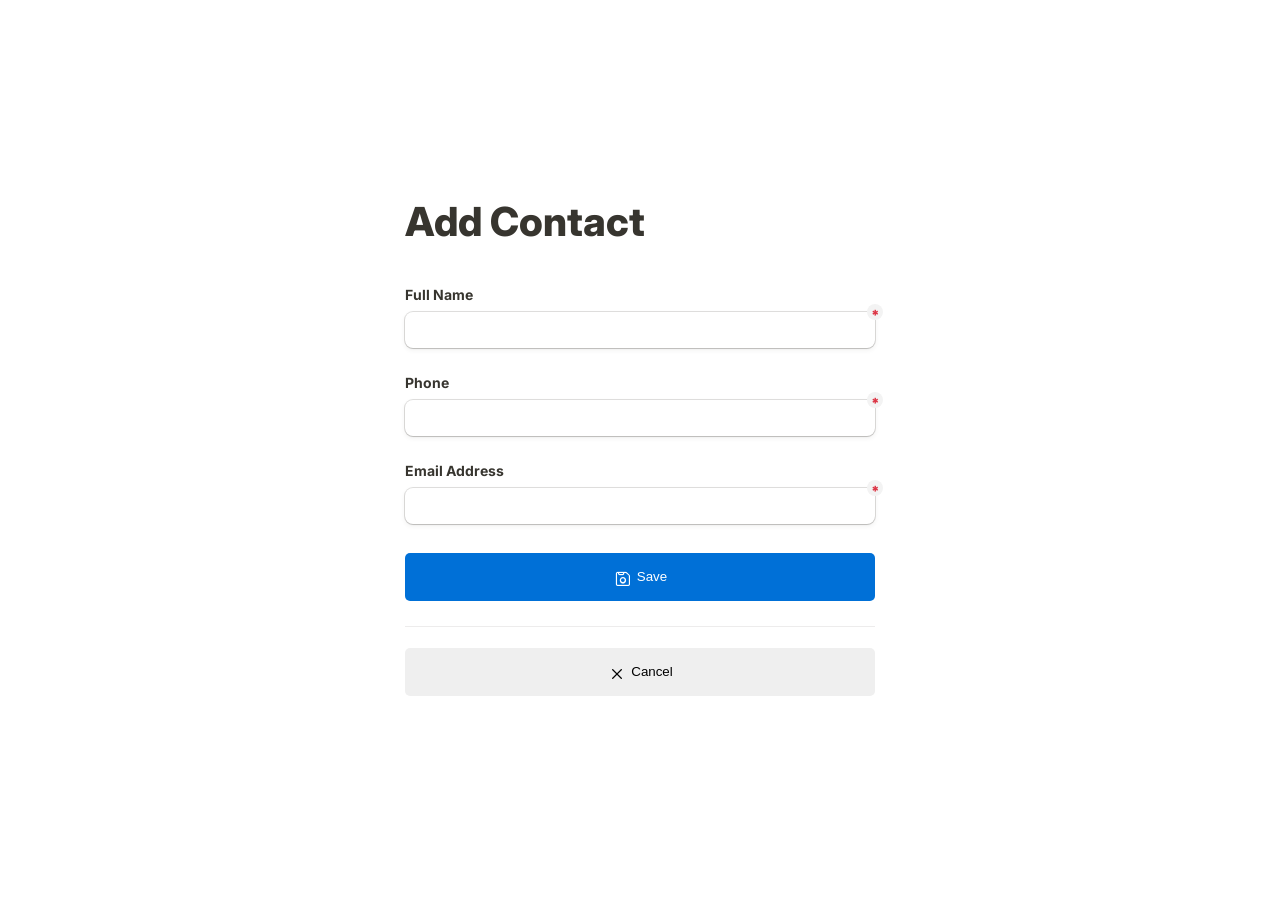
==== form.html @ c099d107 "crud impleted" ====
<!DOCTYPE html>
<html lang="en">
  <head>
    <meta charset="UTF-8" />
    <meta name="viewport" content="width=device-width, initial-scale=1.0" />
    <title>Contact Form</title>
    <link rel="preconnect" href="https://fonts.googleapis.com">
    <link rel="preconnect" href="https://fonts.gstatic.com" crossorigin>
    <link
      href="https://fonts.googleapis.com/css2?family=Inter:ital,opsz,wght@0,14..32,100..900;1,14..32,100..900&display=swap"
      rel="stylesheet">
    <link rel="stylesheet" href="styles.css" />
  </head>
  <body>
    <div class="container">
      <header id="form-title">Add Contact</header>
      <form id="contact-form">
        <div class="form-control">
          <label for="name">Full Name</label>
          <div class="input-container">
            <input type="text" id="name" name="full-name" required />
            <div class="asterik"><span>*</span></div>
          </div>
        </div>
        <div class="form-control">
          <label for="phone">Phone</label>
          <div class="input-container">
            <input type="text" id="phone" name="phone" required />
            <div class="asterik"><span>*</span></div>
          </div>
        </div>
        <div class="form-control">
          <label for="email">Email Address</label>
          <div class="input-container">
            <input type="email" id="email" name="email" required />
            <div class="asterik"><span>*</span></div>
          </div>
        </div>
        <button type="submit" class="btn btn-primary"><i class="icon-save"></i> <span>Save</span></button>
      </form>
      <div class="actions">
        <button type="button" class="btn text-btn" onclick="location.href='index.html'"><i class="icon-close"></i> <span>Cancel</span></button>
        <button type="button" id="delete-btn" class="btn btn-danger" style="display:none;"><i class="icon-trash"></i> <span>Delete</span></button>
      </div>
    </div>
    <div id="confirm-modal" class="modal-overlay" style="display:none;">
      <div class="modal-box">
        <p id="modal-message">Are you sure?</p>
        <div class="modal-actions">
          <button id="modal-cancel" class="btn btn-secondary">Cancel</button>
          <button id="modal-confirm" class="btn btn-danger">Delete</button>
        </div>
      </div>
    </div>


    <script src="main.js"></script>
    <script>
    const params = new URLSearchParams(location.search);
    const editIndex = params.get('edit');
    setupForm(editIndex);
  </script>
  </body>
</html>
---- styles.css ----
@import url('./icons/_icons.css');

* {
  box-sizing: border-box;
}

body {
  font-family: "Inter", sans-serif;
  font-optical-sizing: auto;
  font-style: normal;

  color: #37352F;
  
  margin: 0;
}

button {
  border: 0;
  padding: 0;
  cursor: pointer;
}

header {
  padding-bottom: 2.5rem;

  font-size: 2.5rem;
  font-weight: 800;
  line-height: 1.1;
}

.container {
  display: flex;
  flex-direction: column;
  justify-content: center;

  max-width: 500px;
  height: 100vh;
  padding: 15px;
  margin: 0 auto;
}

.contact-card {
  display: flex;
  align-items: center;
  justify-content: space-between;

  padding: 6px 0;
  border-bottom: 1px solid rgba(55, 53, 47, 0.09);
}

.contact-card-actions {
  display: flex;
  gap: 14px;

  margin-top: 14px;
  margin-left: 10px;

  font-size: 20px;
}

.contact-card:last-child {
  border-bottom: 0;
}

.contact-card-actions i {
  transition: all 0.2s ease-in-out;
}

.contact-card-actions i:hover {
  color: rgb(0, 112, 215);
}

.btn {
  display: inline-flex;
  align-items: center;
  justify-content: center;
  gap: 4px;

  margin: 5px 0;
  padding: 14px 15px;
  
  border: none;
  border-radius: 5px;
  
  cursor: pointer;
  transition: all 0.2s ease-in-out;
}

.btn i {
  transform: translateY(2px);
}

.btn .icon-trash {
  display: inline-block;

  transform: translateY(6px);
}

.btn-primary { 
  width: 100%;
  
  background: rgb(0, 112, 215); 
  
  color: #fff;
}

.btn-primary:hover {
  background: rgb(0, 91, 181);

  outline: rgba(58, 152, 255, 0.36) solid 4px;
}

.btn-danger {
  color: #fff; 
  background: #dc3545; 
}

.btn-danger:hover {
  background: #bc1c2c;
}

.btn-secondary {
  color: #fff; 
  background: #6c757d; 
}

.btn-secondary:hover {
  background: #5d656c;
}

input {
  width: 100%;
  height: 36px;
  padding: 0px 10px;
  box-shadow: rgba(0, 0, 0, 0.12) 0px 1px 1px 0px, rgba(61, 59, 53, 0.16) 0px 0px 0px 1px, rgba(61, 59, 53, 0.08) 0px 2px 5px 0px;
  border: 0px;
  border-radius: 8px;

  color: rgb(55, 53, 47);
  background-color: rgb(255, 255, 255);
  caret-color: rgb(55, 53, 47);
  
  outline: none;
  white-space: nowrap;
  text-overflow: ellipsis;
}

input:hover,
input:focus {
  box-shadow: rgba(0, 0, 0, 0.12) 0px 1px 1px 0px, rgba(61, 59, 53, 0.16) 0px 0px 0px 1px, rgba(61, 59, 53, 0.08) 0px 3px 9px 0px, rgba(61, 59, 53, 0.08) 0px 2px 5px 0px;
}

input:focus,
input:focus-within {
  box-shadow: rgba(58, 152, 255, 0.36) 0px 0px 0px 4px, rgba(61, 59, 53, 0.16) 0px 0px 0px 1px;
}

.input-container {
  position: relative;
  margin-top: 8px;
}

.input-container .asterik {
  display: flex;
  justify-content: center;
  align-items: center;
  
  position: absolute;
  inset: -8px -8px auto auto;
  z-index: 1;
  
  width: 16px;
  height: 16px;
  min-width: 16px;
  min-height: 16px;
  border-radius: 50%;
  
  font-size: 14px;
  font-weight: 900;
  text-align: center;
  
  color: #dc3545;
  background-color: rgb(243, 243, 243);
  
  cursor: pointer;
}

.input-container .asterik span {
  position: relative;
  top: 3px;
}

#contacts-list {
  min-height: 300px;
  max-height: 300px;
  margin-top: 2rem;
  margin-bottom: 2.5rem;
  border-top: 1px solid rgba(55, 53, 47, 0.09);
  border-bottom: 1px solid rgba(55, 53, 47, 0.09);

  overflow: auto;
}

/* View Screen */
.view-contact .btn-secondary {
  width: fit-content;
}

#contact-details {
  padding: 12px 24px;
  margin: 1rem 0;
  border-radius: 8px;
  box-shadow: 0 2px 4px rgba(0, 0, 0, 0.1);

  background: #fff;
}

#contact-details p {
  display: flex;
  align-items: center;
  gap: 10px;

  font-weight: 500;
}

#contact-details i {
  color: rgb(0, 112, 215);

  font-size: 26px;

  transform: translateY(3px);
}

/* Form Screen */
#contact-form .form-control {
  margin-bottom: 1.5em;
}

#contact-form .form-control label {
  font-size: 0.875rem;
  font-weight: bold;
  cursor: pointer;
}

#contact-form .form-control label span {
  color: #dc3545;
}

.actions {
  display: flex;
  gap: 1rem;

  margin-top: 20px;
  padding-top: 1rem;
  border-top: 1px solid rgba(55, 53, 47, 0.09);
}

.actions .text-btn:hover {
  background: #e6e6e6;
}

.actions button {
  flex: 1;
}

/* Modal */
/* Modal */
.modal-overlay {
  position: fixed;
  inset: 0;
  background: rgba(0,0,0,0.45);
  display: flex;
  justify-content: center;
  align-items: center;
  z-index: 999;
}

.modal-box {
  background: #fff;
  padding: 22px;
  width: 90%;
  max-width: 350px;
  border-radius: 8px;
  box-shadow: 0 3px 10px rgba(0,0,0,0.25);
}

.modal-box p {
  font-size: 1.05rem;
  margin-bottom: 1.4rem;
}

.modal-actions {
  display: flex;
  justify-content: flex-end;
  gap: 10px;
}

.icon-btn {
  background: 0;
  width: 30px;
  height: 30px;
  display: flex;
  justify-content: center;
  align-items: center;
  border-radius: 100px;

  transition: all 0.2s ease-in-out;
}

.icon-btn:hover {
  background: rgba(0, 0, 0, 0.05);
}

.icon-btn i {
  transform: translateY(3px);
}

.icon-btn[data-action="delete"]:hover i {
  color: #bc1c2c;
}
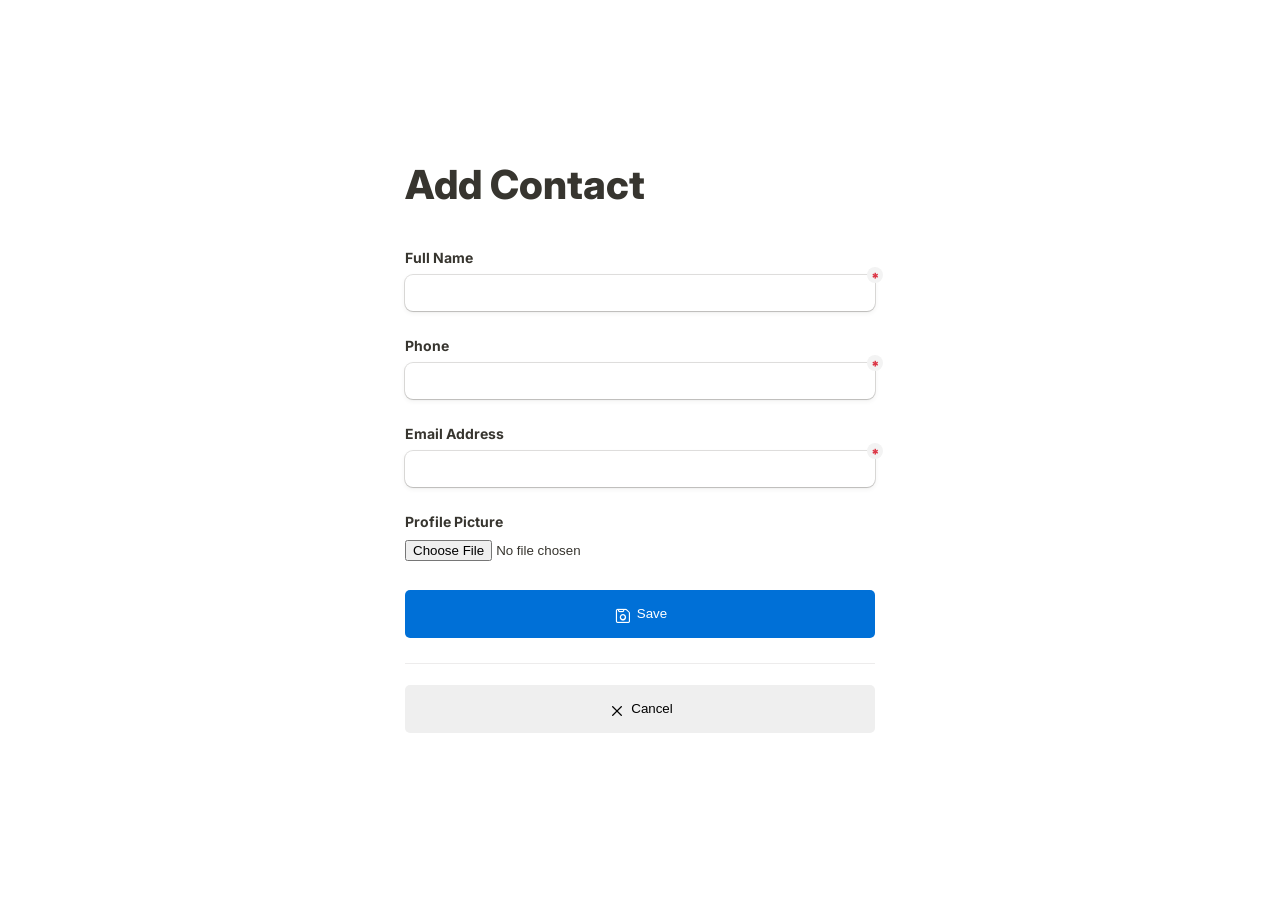
==== commit 9600c478: "profile picture" ====
--- a/form.html
+++ b/form.html
@@ -1,51 +1,103 @@
 <!DOCTYPE html>
 <html lang="en">
   <head>
-    <meta charset="UTF-8" />
-    <meta name="viewport" content="width=device-width, initial-scale=1.0" />
+    <meta charset="UTF-8">
+
+    <!-- Ensures proper scaling on mobile and desktop -->
+    <meta name="viewport" content="width=device-width, initial-scale=1.0">
+
     <title>Contact Form</title>
+
+    <!-- Load Inter font from Google Fonts -->
     <link rel="preconnect" href="https://fonts.googleapis.com">
     <link rel="preconnect" href="https://fonts.gstatic.com" crossorigin>
     <link
       href="https://fonts.googleapis.com/css2?family=Inter:ital,opsz,wght@0,14..32,100..900;1,14..32,100..900&display=swap"
       rel="stylesheet">
-    <link rel="stylesheet" href="styles.css" />
+
+    <!-- Load main stylesheet -->
+    <link rel="stylesheet" href="styles.css">
   </head>
+
   <body>
     <div class="container">
+
+      <!-- Page header (updates to "Edit Contact" when in edit mode) -->
       <header id="form-title">Add Contact</header>
+
+      <!-- Main contact form -->
       <form id="contact-form">
+
+        <!-- Full Name field -->
         <div class="form-control">
           <label for="name">Full Name</label>
           <div class="input-container">
-            <input type="text" id="name" name="full-name" required />
+            <input type="text" id="name" name="full-name" required>
             <div class="asterik"><span>*</span></div>
+            <span class="error-msg"></span>
           </div>
         </div>
+
+        <!-- Phone Number field -->
         <div class="form-control">
           <label for="phone">Phone</label>
           <div class="input-container">
-            <input type="text" id="phone" name="phone" required />
+            <input type="text" id="phone" name="phone" required>
             <div class="asterik"><span>*</span></div>
+            <span class="error-msg"></span>
           </div>
         </div>
+
+        <!-- Email Address field -->
         <div class="form-control">
           <label for="email">Email Address</label>
           <div class="input-container">
-            <input type="email" id="email" name="email" required />
+            <input type="email" id="email" name="email" required>
             <div class="asterik"><span>*</span></div>
+            <span class="error-msg"></span>
           </div>
         </div>
-        <button type="submit" class="btn btn-primary"><i class="icon-save"></i> <span>Save</span></button>
+
+        <!-- Profile Picture Field -->
+        <div class="form-control">
+          <label for="avatar">Profile Picture</label>
+          <div class="input-container">
+            <input type="file" id="avatar" accept="image/*">
+            <span class="error-msg"></span>
+          </div>
+        </div>
+
+        <!-- Save button for submitting form -->
+        <button type="submit" class="btn btn-primary">
+          <i class="icon-save"></i>
+          <span>Save</span>
+        </button>
       </form>
+
+      <!-- Cancel and Delete Actions -->
       <div class="actions">
-        <button type="button" class="btn text-btn" onclick="location.href='index.html'"><i class="icon-close"></i> <span>Cancel</span></button>
-        <button type="button" id="delete-btn" class="btn btn-danger" style="display:none;"><i class="icon-trash"></i> <span>Delete</span></button>
+
+        <!-- Cancel button: return to contacts list -->
+        <button type="button" class="btn text-btn"
+          onclick="location.href='index.html'">
+          <i class="icon-close"></i>
+          <span>Cancel</span>
+        </button>
+
+        <!-- Delete button (visible only in edit mode) -->
+        <button type="button" id="delete-btn" class="btn btn-danger"
+          style="display:none;">
+          <i class="icon-trash"></i>
+          <span>Delete</span>
+        </button>
       </div>
     </div>
+
+    <!-- Confirmation modal (reused for delete action) -->
     <div id="confirm-modal" class="modal-overlay" style="display:none;">
       <div class="modal-box">
         <p id="modal-message">Are you sure?</p>
+
         <div class="modal-actions">
           <button id="modal-cancel" class="btn btn-secondary">Cancel</button>
           <button id="modal-confirm" class="btn btn-danger">Delete</button>
@@ -53,12 +105,16 @@
       </div>
     </div>
 
+    <!-- Load main script. -->
+    <script src="main.js"></script>
 
-    <script src="main.js"></script>
     <script>
-    const params = new URLSearchParams(location.search);
-    const editIndex = params.get('edit');
-    setupForm(editIndex);
-  </script>
+      // Check if this form is in edit mode (URL contains ?edit=ID)
+      const params = new URLSearchParams(location.search);
+      const editIndex = params.get('edit');
+
+      // Initialize form: load data if editing, set up event handlers
+      setupForm(editIndex);
+    </script>
   </body>
 </html>
--- a/styles.css
+++ b/styles.css
@@ -1,16 +1,21 @@
+/* ----------------------------------------------------
+   ICONS IMPORT
+   Loads the custom icon font set used throughout UI
+---------------------------------------------------- */
 @import url('./icons/_icons.css');
 
+
+/* ----------------------------------------------------
+   GLOBAL RESET & BASE STYLES
+---------------------------------------------------- */
 * {
   box-sizing: border-box;
 }
 
 body {
   font-family: "Inter", sans-serif;
-  font-optical-sizing: auto;
   font-style: normal;
-
   color: #37352F;
-  
   margin: 0;
 }
 
@@ -22,12 +27,16 @@
 
 header {
   padding-bottom: 2.5rem;
-
   font-size: 2.5rem;
   font-weight: 800;
   line-height: 1.1;
 }
 
+
+/* ----------------------------------------------------
+   LAYOUT CONTAINER
+   Centers content and defines the max width for screens
+---------------------------------------------------- */
 .container {
   display: flex;
   flex-direction: column;
@@ -39,6 +48,11 @@
   margin: 0 auto;
 }
 
+
+/* ----------------------------------------------------
+   CONTACT LIST CARD STYLES
+   Used for each row in the contacts list
+---------------------------------------------------- */
 .contact-card {
   display: flex;
   align-items: center;
@@ -48,28 +62,51 @@
   border-bottom: 1px solid rgba(55, 53, 47, 0.09);
 }
 
-.contact-card-actions {
-  display: flex;
-  gap: 14px;
-
-  margin-top: 14px;
-  margin-left: 10px;
-
-  font-size: 20px;
-}
-
+.contact-name-container {
+  display: flex;
+  align-items: center;
+}
+
+.contact-name-container .contact-avatar {
+  width: 38px;
+  height: 38px;
+  border: 2.5px solid;
+  border-radius: 50%;
+  object-fit: cover;
+  margin-right: 0.5rem;
+}
+
+.default-avatar {
+  padding: 7px;
+}
+
+/* Remove divider from the last card */
 .contact-card:last-child {
   border-bottom: 0;
 }
 
+/* Action icons inside contact card */
+.contact-card-actions {
+  display: flex;
+  gap: 14px;
+
+  margin-left: 10px;
+
+  font-size: 20px;
+}
+
 .contact-card-actions i {
-  transition: all 0.2s ease-in-out;
+  transition: all 0.2s ease-in-out; /* Smooth hover */
 }
 
 .contact-card-actions i:hover {
-  color: rgb(0, 112, 215);
-}
-
+  color: rgb(0, 112, 215); /* Highlight on hover */
+}
+
+
+/* ----------------------------------------------------
+   BUTTONS (Base button + variants)
+---------------------------------------------------- */
 .btn {
   display: inline-flex;
   align-items: center;
@@ -78,24 +115,29 @@
 
   margin: 5px 0;
   padding: 14px 15px;
-  
+
   border: none;
   border-radius: 5px;
-  
+
   cursor: pointer;
   transition: all 0.2s ease-in-out;
 }
 
+/* Adjust icon alignment */
 .btn i {
   transform: translateY(2px);
 }
 
+/* Trash icon sits slightly lower for visual alignment */
 .btn .icon-trash {
-  display: inline-block;
-
   transform: translateY(6px);
 }
 
+.icon-star-filled { 
+  color: rgb(0, 112, 215); 
+}
+
+/* Primary button (Save, etc.) */
 .btn-primary { 
   width: 100%;
   
@@ -106,10 +148,10 @@
 
 .btn-primary:hover {
   background: rgb(0, 91, 181);
-
-  outline: rgba(58, 152, 255, 0.36) solid 4px;
-}
-
+  outline: rgba(58, 152, 255, 0.36) solid 4px; /* Glow effect */
+}
+
+/* Danger button (Delete) */
 .btn-danger {
   color: #fff; 
   background: #dc3545; 
@@ -119,6 +161,7 @@
   background: #bc1c2c;
 }
 
+/* Secondary button (Back, Cancel) */
 .btn-secondary {
   color: #fff; 
   background: #6c757d; 
@@ -128,60 +171,80 @@
   background: #5d656c;
 }
 
-input {
+
+/* ----------------------------------------------------
+   INPUT FIELDS
+---------------------------------------------------- */
+input:not([type="checkbox"]):not([type="file"]) {
   width: 100%;
   height: 36px;
   padding: 0px 10px;
-  box-shadow: rgba(0, 0, 0, 0.12) 0px 1px 1px 0px, rgba(61, 59, 53, 0.16) 0px 0px 0px 1px, rgba(61, 59, 53, 0.08) 0px 2px 5px 0px;
+
   border: 0px;
   border-radius: 8px;
-
+  background-color: rgb(255, 255, 255);
   color: rgb(55, 53, 47);
-  background-color: rgb(255, 255, 255);
-  caret-color: rgb(55, 53, 47);
-  
-  outline: none;
+
   white-space: nowrap;
   text-overflow: ellipsis;
-}
-
-input:hover,
-input:focus {
-  box-shadow: rgba(0, 0, 0, 0.12) 0px 1px 1px 0px, rgba(61, 59, 53, 0.16) 0px 0px 0px 1px, rgba(61, 59, 53, 0.08) 0px 3px 9px 0px, rgba(61, 59, 53, 0.08) 0px 2px 5px 0px;
-}
-
-input:focus,
-input:focus-within {
-  box-shadow: rgba(58, 152, 255, 0.36) 0px 0px 0px 4px, rgba(61, 59, 53, 0.16) 0px 0px 0px 1px;
-}
-
+
+  caret-color: rgb(55, 53, 47);
+  outline: none;
+
+  /* Subtle elevation */
+  box-shadow:
+    rgba(0, 0, 0, 0.12) 0px 1px 1px 0px,
+    rgba(61, 59, 53, 0.16) 0px 0px 0px 1px,
+    rgba(61, 59, 53, 0.08) 0px 2px 5px 0px;
+}
+
+/* Hover and focus shadow effects */
+input:not([type="checkbox"]):not([type="file"]):hover,
+input:not([type="checkbox"]):not([type="file"]):focus {
+  box-shadow:
+    rgba(0, 0, 0, 0.12) 0px 1px 1px 0px,
+    rgba(61, 59, 53, 0.16) 0px 0px 0px 1px,
+    rgba(61, 59, 53, 0.08) 0px 3px 9px 0px,
+    rgba(61, 59, 53, 0.08) 0px 2px 5px 0px;
+}
+
+input:not([type="checkbox"]):not([type="file"]):focus,
+input:not([type="checkbox"]):not([type="file"]):focus-within {
+  /* Blue highlight ring */
+  box-shadow:
+    rgba(58, 152, 255, 0.36) 0px 0px 0px 4px,
+    rgba(61, 59, 53, 0.16) 0px 0px 0px 1px;
+}
+
+
+/* ----------------------------------------------------
+   FORM FIELD WRAPPERS & ASTERISK INDICATORS
+---------------------------------------------------- */
 .input-container {
   position: relative;
   margin-top: 8px;
 }
 
+/* Required field red dot/asterisk */
 .input-container .asterik {
   display: flex;
   justify-content: center;
   align-items: center;
-  
+
   position: absolute;
   inset: -8px -8px auto auto;
   z-index: 1;
-  
+
   width: 16px;
   height: 16px;
-  min-width: 16px;
-  min-height: 16px;
   border-radius: 50%;
-  
+
+  color: #dc3545;
+  background-color: rgb(243, 243, 243);
+
   font-size: 14px;
   font-weight: 900;
-  text-align: center;
-  
-  color: #dc3545;
-  background-color: rgb(243, 243, 243);
-  
+
   cursor: pointer;
 }
 
@@ -190,29 +253,58 @@
   top: 3px;
 }
 
+
+/* ----------------------------------------------------
+   CONTACTS LIST WRAPPER
+---------------------------------------------------- */
 #contacts-list {
   min-height: 300px;
   max-height: 300px;
   margin-top: 2rem;
-  margin-bottom: 2.5rem;
+
   border-top: 1px solid rgba(55, 53, 47, 0.09);
   border-bottom: 1px solid rgba(55, 53, 47, 0.09);
 
   overflow: auto;
-}
-
-/* View Screen */
+
+  /* Fades bottom content for scroll visibility */
+  mask-image: linear-gradient(to bottom, black 94%, transparent 100%);
+}
+
+.show-favorites {
+  display: flex;
+  align-items: center;
+
+  margin-top: 1rem;
+}
+
+.show-favorites label {
+  font-size: 13px;
+}
+
+.show-favorites input {
+  width: 15px;
+  height: 15px;
+
+  transform: translateY(2px);
+}
+
+/* ----------------------------------------------------
+   VIEW CONTACT SCREEN
+---------------------------------------------------- */
 .view-contact .btn-secondary {
   width: fit-content;
 }
 
+/* Contact detail card */
 #contact-details {
   padding: 12px 24px;
   margin: 1rem 0;
+
+  background: #fff;
   border-radius: 8px;
+
   box-shadow: 0 2px 4px rgba(0, 0, 0, 0.1);
-
-  background: #fff;
 }
 
 #contact-details p {
@@ -225,13 +317,32 @@
 
 #contact-details i {
   color: rgb(0, 112, 215);
-
   font-size: 26px;
-
   transform: translateY(3px);
 }
 
-/* Form Screen */
+#contact-details a {
+  color: rgb(0, 112, 215);
+  transition: all 0.2s ease-in-out;
+}
+
+#contact-details a:hover {
+  color: rgb(93, 0, 215);;
+}
+
+#contact-details .contact-avatar {
+  width: 100px;
+  height: 100px;
+  border: 3px solid;
+  border-radius: 50%;
+  object-fit: cover;
+  display: block;
+  margin-bottom: 1rem;
+}
+
+/* ----------------------------------------------------
+   FORM SCREEN STYLING
+---------------------------------------------------- */
 #contact-form .form-control {
   margin-bottom: 1.5em;
 }
@@ -246,12 +357,17 @@
   color: #dc3545;
 }
 
+
+/* ----------------------------------------------------
+   ACTION BUTTONS UNDER FORM
+---------------------------------------------------- */
 .actions {
   display: flex;
   gap: 1rem;
 
   margin-top: 20px;
   padding-top: 1rem;
+
   border-top: 1px solid rgba(55, 53, 47, 0.09);
 }
 
@@ -263,23 +379,29 @@
   flex: 1;
 }
 
-/* Modal */
-/* Modal */
-.modal-overlay {
+
+/* ----------------------------------------------------
+   MODAL STYLES
+---------------------------------------------------- */
+.modal-overlay {  
+  display: flex;
+  justify-content: center;
+  align-items: center;
+
   position: fixed;
   inset: 0;
+  z-index: 999;
+
   background: rgba(0,0,0,0.45);
-  display: flex;
-  justify-content: center;
-  align-items: center;
-  z-index: 999;
 }
 
 .modal-box {
   background: #fff;
-  padding: 22px;
+
   width: 90%;
   max-width: 350px;
+  padding: 22px;
+
   border-radius: 8px;
   box-shadow: 0 3px 10px rgba(0,0,0,0.25);
 }
@@ -295,14 +417,20 @@
   gap: 10px;
 }
 
+
+/* ----------------------------------------------------
+   ICON BUTTONS (Used on contact card)
+---------------------------------------------------- */
 .icon-btn {
-  background: 0;
+  display: flex;
+  justify-content: center;
+  align-items: center;
+
   width: 30px;
   height: 30px;
-  display: flex;
-  justify-content: center;
-  align-items: center;
   border-radius: 100px;
+
+  background: 0;
 
   transition: all 0.2s ease-in-out;
 }
@@ -318,3 +446,67 @@
 .icon-btn[data-action="delete"]:hover i {
   color: #bc1c2c;
 }
+
+
+/* ----------------------------------------------------
+   PAGINATION
+---------------------------------------------------- */
+.pagination {
+  display: flex;
+  justify-content: center;
+  gap: 8px;
+
+  padding-top: 20px;
+  margin-top: 1rem;
+  margin-bottom: 2.5rem;
+
+  border-top: 1px solid rgba(55, 53, 47, 0.09);
+}
+
+.pagination button {
+  padding: 6px 12px;
+
+  border: 1px solid #ccc;
+  border-radius: 6px;
+
+  background: white;
+
+  cursor: pointer;
+}
+
+.pagination button.active {
+  color: #fff;
+  background: #333;
+}
+
+.pagination button:disabled {
+  opacity: 0.4;
+  cursor: not-allowed;
+}
+
+
+/* ----------------------------------------------------
+   FORM VALIDATION MESSAGING
+---------------------------------------------------- */
+.error-msg {
+  display: block;
+  margin-top: 4px;
+
+  font-size: 0.8rem;
+  color: #dc3545;
+}
+
+/* Highlight invalid inputs */
+input.invalid {
+  border: 2px solid #dc3545;
+}
+
+
+/* ----------------------------------------------------
+   EMPTY STATE MESSAGE
+---------------------------------------------------- */
+#empty-message {
+  display: none;
+  text-align: center;
+  margin: 4rem;
+}
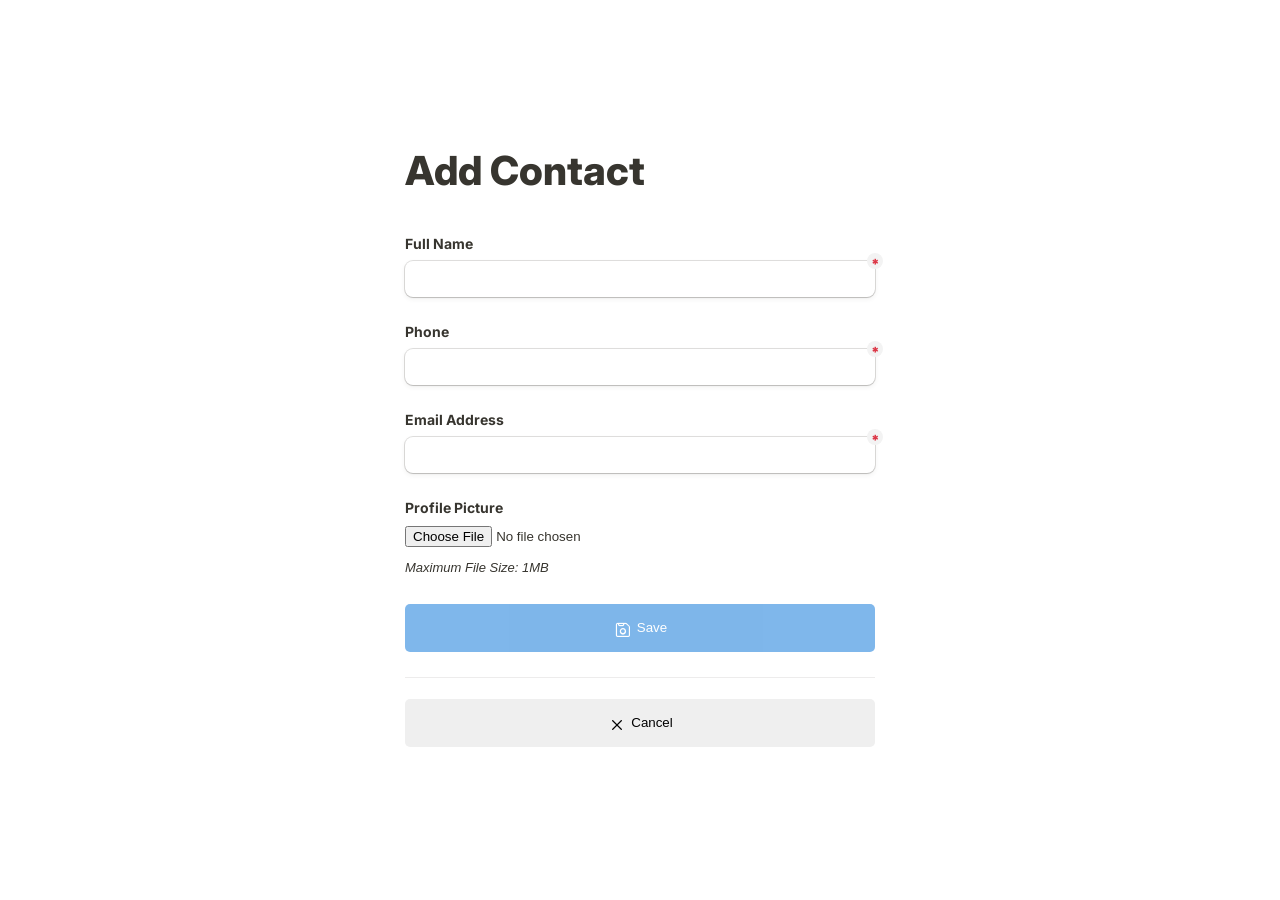
==== commit d0ea8d30: "improvements" ====
--- a/form.html
+++ b/form.html
@@ -63,6 +63,7 @@
           <label for="avatar">Profile Picture</label>
           <div class="input-container">
             <input type="file" id="avatar" accept="image/*">
+            <p class="sub-text">Maximum File Size: 1MB</p>
             <span class="error-msg"></span>
           </div>
         </div>
--- a/styles.css
+++ b/styles.css
@@ -169,6 +169,11 @@
 
 .btn-secondary:hover {
   background: #5d656c;
+}
+
+.btn:disabled {
+  pointer-events: none;
+  opacity: 0.5;
 }
 
 
@@ -357,6 +362,10 @@
   color: #dc3545;
 }
 
+.sub-text {
+  font-size: 13px;
+  font-style: italic;
+}
 
 /* ----------------------------------------------------
    ACTION BUTTONS UNDER FORM
